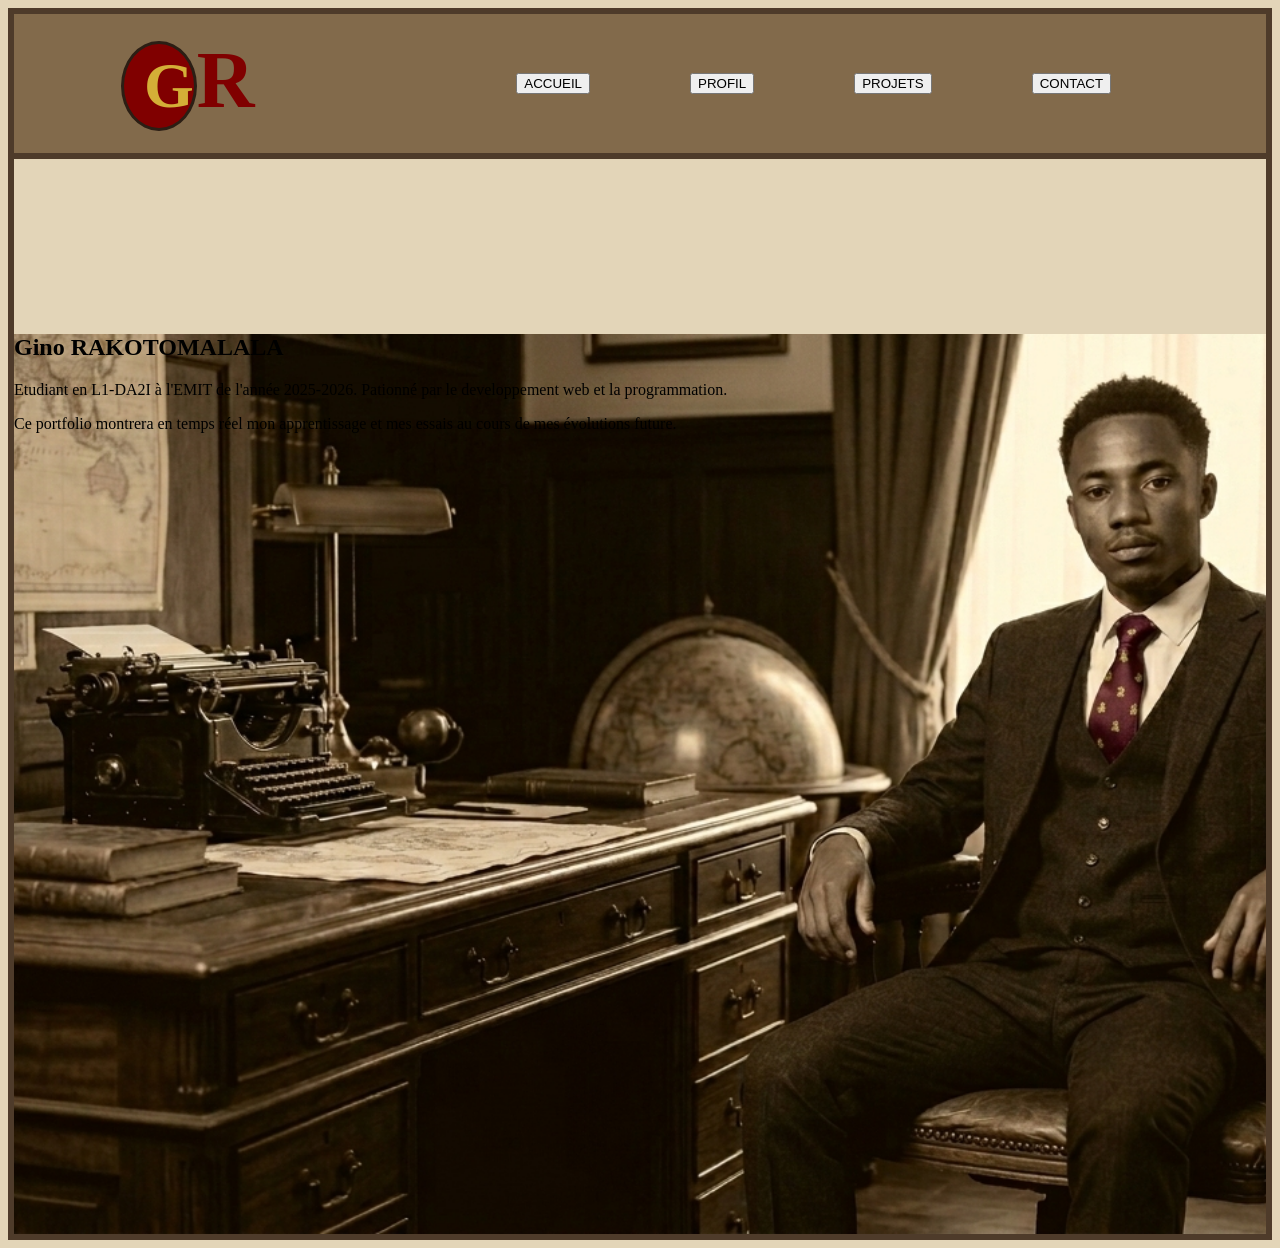
==== Portfolio.html @ 1e65fb93 "ajout img et css" ====
<!DOCTYPE html>
<html lang="fr">
<head>
    <meta charset="UTF-8">
    <meta http-equiv="X-UA-Compatible" content="IE=edge">
    <meta name="viewport" content="width=device-width, initial-scale=1.0">
    <title>Gino-portfolio</title>
    <link rel="stylesheet" href="folio.css">
</head>
<body>
    <header>
        <div class="head">
            <h1><span class="G">G</span><span class="R">R</span></h1>
        </div>
        <nav class="nav">
            <button onclick="changerPager('accueil')">ACCUEIL</button>
            <button onclick="changerPager('accueil')">PROFIL</button>
            <button onclick="changerPager('accueil')">PROJETS</button>
            <button onclick="changerPager('accueil')">CONTACT</button>
        </nav>
    </header>
    <div id="conteneur">
        <section>
            <div>
                <h2>Gino RAKOTOMALALA</h2>
                <p class="sous-t">Etudiant en L1-DA2I à l'EMIT de l'année 2025-2026. Pationné par le developpement web et la programmation.
                </p>
            </div>
            <div class="libre">
                <p class="bla">Ce portfolio montrera en temps réel mon apprentissage et mes essais au cours de mes évolutions future.
                </p>
            </div>
        </section>
    </div>
</body>
</html>
---- folio.css ----
body{
    background-color: #E3D5B8;
    border: 6px solid #4E3B2A;
    height: 100%;
    overflow: hidden;
}

header{
    background: #826A4B;
    margin: 0;
    display: flex;
    align-items: center;
    justify-content: space-around;
    padding: 0 10px;
    position: sticky;
    top: 0;
    width: 100%;
    z-index: -99;
    padding: 0;
    border-bottom: 6px solid #4E3B2A;
}

.G{
    font-size: 2em;
    color: #d4af37;
    padding: 5px 0 5px 20px;
    border-radius: 50%;
    display: inline-block;
    background: #800000;
    border: 3px solid #2B1E14;
}

.R{
    font-size: 2.5em;
     color: #800000;
    /* padding: 5px 20px 5px 0;
    border-radius: 50%; */
    display: inline-block;
    /* background: #d4af37;
    border: 3px solid #800000; */
}


button{
    margin: 0 48px;
}

#conteneur{
    background: url("img/Gemini_Generated_Image_diittxdiittxdiit.png") no-repeat center center;
    min-height: 100vh;
    background-size: cover;
    position: relative;
    z-index: -100;
    margin-top: 14%;
    width: auto;
}

/* #conteneur::after{;linear-gradient(rgba(0, 0, 0, 0.1) rgba(0, 0, 0, 0.1)),
    opacity: 0.5
} */
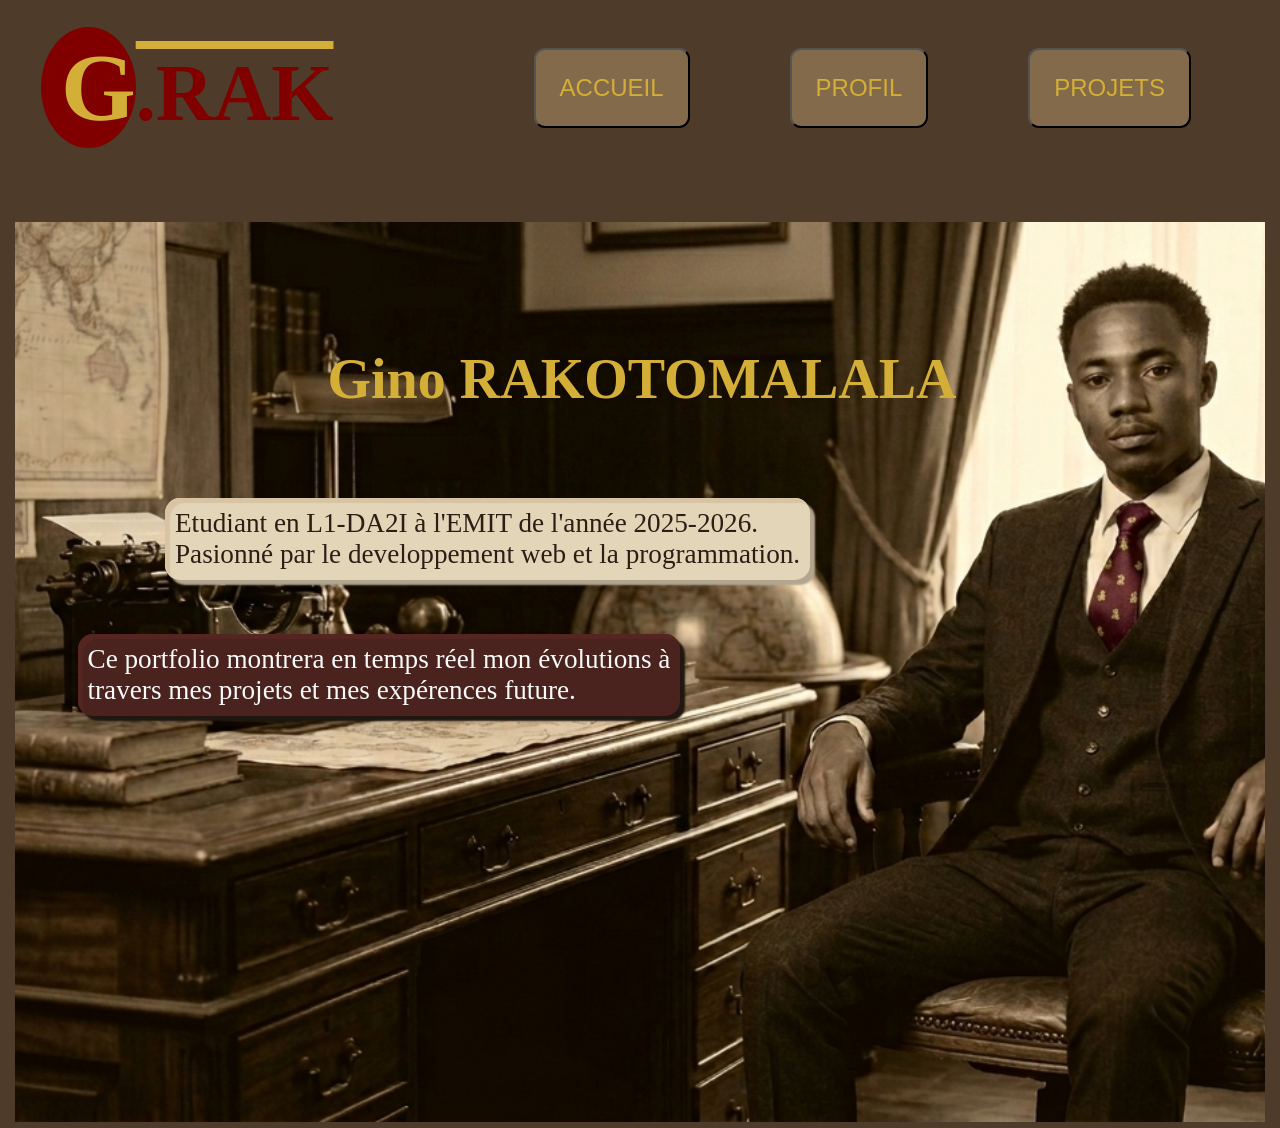
==== commit f4e9df32: "rajout d'animation" ====
--- a/Portfolio.html
+++ b/Portfolio.html
@@ -10,24 +10,25 @@
 <body>
     <header>
         <div class="head">
-            <h1><span class="G">G</span><span class="R">R</span></h1>
+            <h1><span class="G">G</span><span class="R">.RAK</span></h1>
         </div>
+        <div id="vide"></div>
         <nav class="nav">
             <button onclick="changerPager('accueil')">ACCUEIL</button>
-            <button onclick="changerPager('accueil')">PROFIL</button>
-            <button onclick="changerPager('accueil')">PROJETS</button>
-            <button onclick="changerPager('accueil')">CONTACT</button>
+            <button onclick="changerPager('ptofil')">PROFIL</button>
+            <button onclick="changerPager('projets')">PROJETS</button>
+            <!-- <button onclick="changerPager('accueil')">CONTACT</button> -->
         </nav>
     </header>
     <div id="conteneur">
         <section>
             <div>
                 <h2>Gino RAKOTOMALALA</h2>
-                <p class="sous-t">Etudiant en L1-DA2I à l'EMIT de l'année 2025-2026. Pationné par le developpement web et la programmation.
+                <p class="sous-t">Etudiant en L1-DA2I à l'EMIT de l'année 2025-2026.<br>Pasionné par le developpement web et la programmation.
                 </p>
             </div>
             <div class="libre">
-                <p class="bla">Ce portfolio montrera en temps réel mon apprentissage et mes essais au cours de mes évolutions future.
+                <p class="bla">Ce portfolio montrera en temps réel mon évolutions à <br> travers mes projets et mes expérences future.
                 </p>
             </div>
         </section>
--- a/folio.css
+++ b/folio.css
@@ -1,17 +1,21 @@
 
 body{
-    background-color: #E3D5B8;
+    background-color: #4E3B2A;
     border: 6px solid #4E3B2A;
+    border-left: 15px solid #4E3B2A;
+    border-right: 15px solid #4E3B2A;
     height: 100%;
-    overflow: hidden;
+    margin: 0;
+    padding: 0;
+    /* overflow: hidden; */
 }
 
 header{
-    background: #826A4B;
+    background: #4E3B2A;
     margin: 0;
     display: flex;
     align-items: center;
-    justify-content: space-around;
+    justify-content: space-evenly;
     padding: 0 10px;
     position: sticky;
     top: 0;
@@ -19,32 +23,70 @@
     z-index: -99;
     padding: 0;
     border-bottom: 6px solid #4E3B2A;
+    perspective: 700;
+}
+
+.head{
+    animation: logo 1s ease-in-out;
+}
+
+@keyframes logo{
+    0%{
+        transform: rotate3d(1, 1, 0, 90deg) scale(0.1);
+        /* filter: blur(10px); */
+    }
+    80%{
+        transform: rotate3d(1, 1, 0, 45deg) scale(2);
+    }
+    100%{
+        transform: rotate3d(0, 0, 0, ) scale(1);
+        filter: blur(0);
+    }
 }
 
 .G{
-    font-size: 2em;
+    font-size: 3em;
     color: #d4af37;
     padding: 5px 0 5px 20px;
     border-radius: 50%;
     display: inline-block;
     background: #800000;
-    border: 3px solid #2B1E14;
+    /* border: 3px solid #2B1E14; */
 }
 
 .R{
     font-size: 2.5em;
      color: #800000;
-    /* padding: 5px 20px 5px 0;
-    border-radius: 50%; */
     display: inline-block;
-    /* background: #d4af37;
-    border: 3px solid #800000; */
+    text-decoration: overline #d4af37;
+}
+
+#vide{
+    width: 100px;
+    height: 50px;
+    color: #800000;
+    /* z-index: 1000;
+    position: relative; */
 }
 
 
 button{
     margin: 0 48px;
+    padding: 1em;
+    font-size: 1.5em;
+    font-family: sans-serif;
+    color: #d4af37;
+    border-radius: 11px;
+    background: #826A4B;
 }
+
+button:hover{
+    background: red !important;
+    opacity: 0.6 !important;
+    cursor: pointer !important;
+    ;
+}
+
 
 #conteneur{
     background: url("img/Gemini_Generated_Image_diittxdiittxdiit.png") no-repeat center center;
@@ -52,10 +94,55 @@
     background-size: cover;
     position: relative;
     z-index: -100;
-    margin-top: 14%;
+    /* margin-top: 14%; */
     width: auto;
+    height: auto;
+    margin: 0;
 }
 
-/* #conteneur::after{;linear-gradient(rgba(0, 0, 0, 0.1) rgba(0, 0, 0, 0.1)),
-    opacity: 0.5
-} */+h2{
+    font-size: 3.5em;
+    color: #d4af37;
+    /* margin: 70px 5px 4px 50px; */
+    padding: 10% 0 1% 25%;
+    animation: trans 1s ease-out;
+}
+
+p{
+    color: #FAFAFA;
+    font-size: 1.7em;
+    display: inline-block;
+}
+
+.sous-t{
+    margin-left: 12%;
+    background: #E3D5B8;
+    padding: 10px;
+    color: #2B1E14;
+    border-radius: 15px;
+    animation: trans 1s ease;
+    box-shadow: 5px 5px 2px #b3a690, inset 5px 5px 1px #d8c4a3;
+}
+
+.bla{
+    margin-left: 5%;
+    background: #4A231F;
+    padding: 10px;
+    color: #FAFAFA;
+    border-radius: 15px;
+    animation: trans 1s ease;
+    box-shadow: 5px 5px 2px #201710, inset 5px 5px 1px #552621;
+}
+
+@keyframes trans{
+    0%{
+        opacity: 0;
+        transform: translatex(-300px) scale(0.4);
+        filter: blur(5px);
+    }
+    100%{
+        opacity: 1;
+        transform: translatex(0) scale(1);
+        filter: blur(0);
+    }
+}
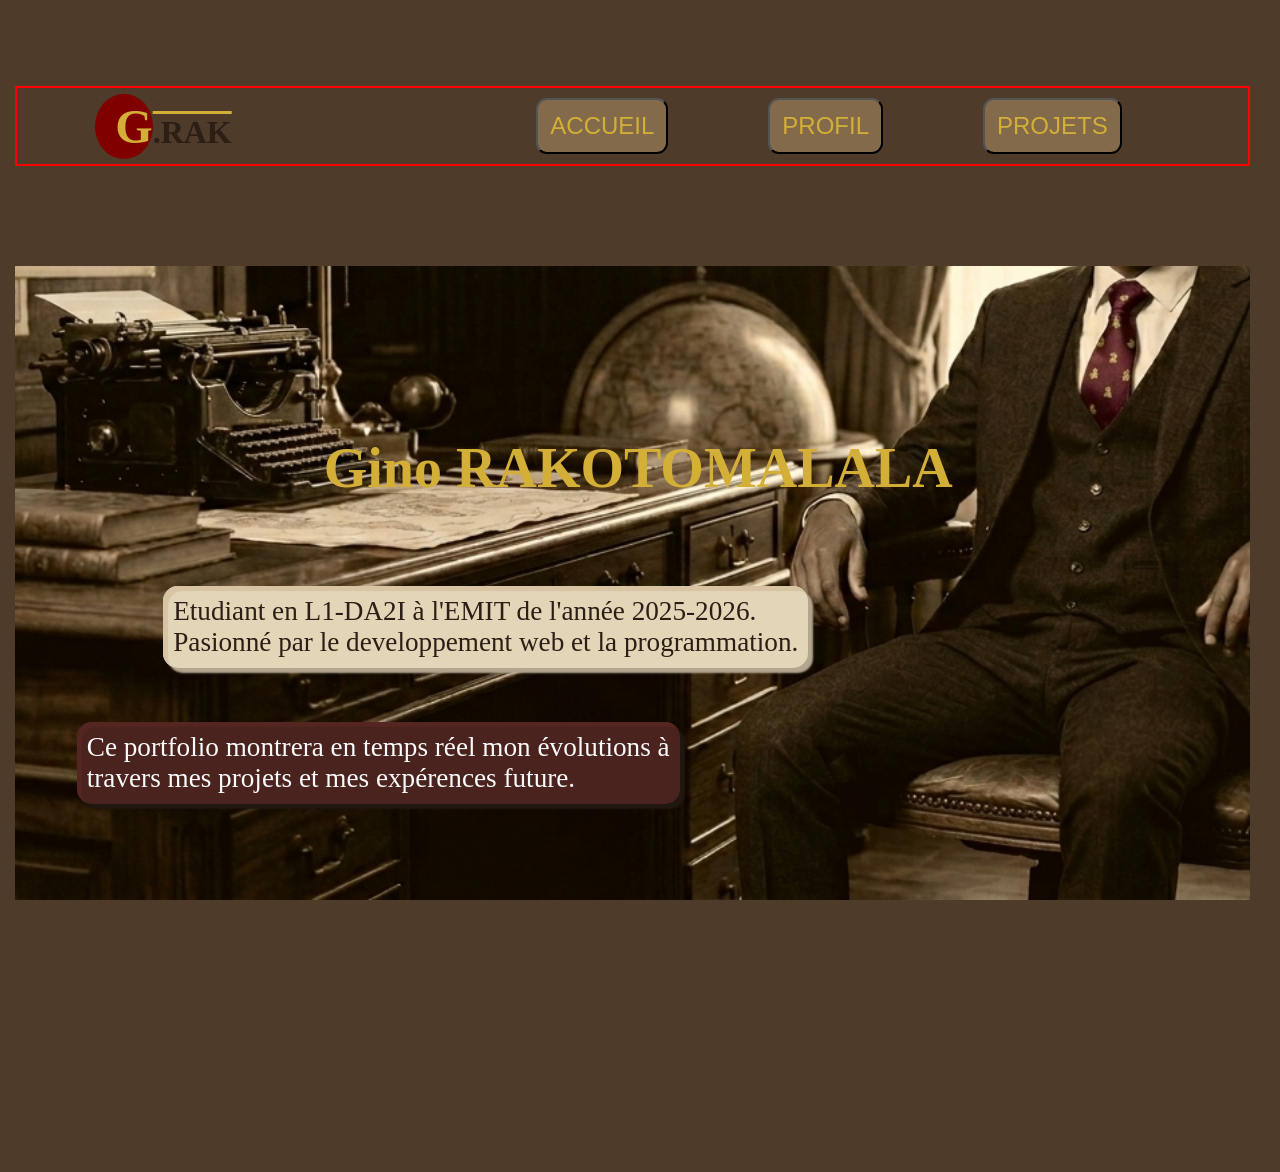
==== commit 6e33811a: "ajout de javaScript" ====
--- a/Portfolio.html
+++ b/Portfolio.html
@@ -14,14 +14,14 @@
         </div>
         <div id="vide"></div>
         <nav class="nav">
-            <button onclick="changerPager('accueil')">ACCUEIL</button>
-            <button onclick="changerPager('ptofil')">PROFIL</button>
-            <button onclick="changerPager('projets')">PROJETS</button>
+            <button type="button" onclick="changerPage('accueil')">ACCUEIL</button>
+            <button onclick="changerPage('profil')">PROFIL</button>
+            <button onclick="changerPage('projets')">PROJETS</button>
             <!-- <button onclick="changerPager('accueil')">CONTACT</button> -->
         </nav>
     </header>
     <div id="conteneur">
-        <section>
+        <section id="accueil" class="boite">
             <div>
                 <h2>Gino RAKOTOMALALA</h2>
                 <p class="sous-t">Etudiant en L1-DA2I à l'EMIT de l'année 2025-2026.<br>Pasionné par le developpement web et la programmation.
@@ -32,6 +32,35 @@
                 </p>
             </div>
         </section>
+        <section id="profil" class="boite blur">
+           <div>
+               <h2>RAKOTOMALALA Gino Paulo</h2>
+               <p class="para">Je m'appelle Gino, actuellement étudiant en première année de licence en informatique, plus précisément en Développement d'applications Internet/Intranet(DA2I) à l'EMIT. 
+                   Je m'intéresse particulièrement au Développement web et aux scripts Python en ce moment.
+                   Je cherche à améliorer mes compétences et à créer de petits projets personnels pour pratiquer.
+               </p>
+               <h3 class="je">compétences actuelles</h3>
+                   <ul>
+                       <li><span class="pre">Langages:</span> HTML, CSS, JavaScript, C++(arduino) et Python.(Les bases)</li>
+                       <li><span class="pre">OUtils:</span> VS Code, Git, Github, IDE Arduino, SimulIDE, navigateur et console développeur.</li>
+                       <li><span class="pre">Conceptes:</span> Variables, Fonctions, Structure HTML/CSS, circuit logique, logique de programmation;</li>
+                   </ul>
+                   <h3 class="je">Ce que je souhaite apprendre et approfondir.</h3>
+                   <ul>
+                       <li><span>JavaScript+React</span></li>
+                       <li><span>Java</span></li>
+                       <li><span>Développement back-end</span></li>
+                       <li><span>Projets web complets</span></li>
+                       <li><span>Robotique</span></li>
+                       <li><span>Intelligence Artificiel</span></li>
+                   </ul>
+            </div>
+            <a href="" download="CV-de-Gino" id="CV">Télécharger mon CV</a>
+        </section>
+        <section id="projets" class="boite blur">
+            d
+        </section>
     </div>
+    <script src="animation.js"></script>
 </body>
 </html>
--- a/folio.css
+++ b/folio.css
@@ -1,3 +1,11 @@
+
+html{
+    scrollbar-gutter: stable;
+}
+
+*{
+    box-sizing: border-box;
+}
 
 body{
     background-color: #4E3B2A;
@@ -7,6 +15,7 @@
     height: 100%;
     margin: 0;
     padding: 0;
+    padding-top: 80px;
     /* overflow: hidden; */
 }
 
@@ -19,12 +28,17 @@
     padding: 0 10px;
     position: sticky;
     top: 0;
-    width: 100%;
-    z-index: -99;
+    left: 0;
+    right: 0;
+    height: 80px;
+    /* z-index: -99; */
     padding: 0;
     border-bottom: 6px solid #4E3B2A;
     perspective: 700;
-}
+    border: 2px solid red;
+}
+
+/* Les éléments dans le header. */
 
 .head{
     animation: logo 1s ease-in-out;
@@ -45,7 +59,7 @@
 }
 
 .G{
-    font-size: 3em;
+    font-size: 1.5em;
     color: #d4af37;
     padding: 5px 0 5px 20px;
     border-radius: 50%;
@@ -55,8 +69,8 @@
 }
 
 .R{
-    font-size: 2.5em;
-     color: #800000;
+    font-size: 1em;
+     color: #2B1E14;
     display: inline-block;
     text-decoration: overline #d4af37;
 }
@@ -72,32 +86,45 @@
 
 button{
     margin: 0 48px;
-    padding: 1em;
+    padding: 0.5em;
     font-size: 1.5em;
     font-family: sans-serif;
     color: #d4af37;
     border-radius: 11px;
     background: #826A4B;
-}
+    border-collapse: none;
+}
+
 
 button:hover{
-    background: red !important;
-    opacity: 0.6 !important;
-    cursor: pointer !important;
+    background: red;
+    opacity: 0.6;
+    cursor: pointer;
     ;
 }
-
+/* La séction de l'acceuil */
 
 #conteneur{
-    background: url("img/Gemini_Generated_Image_diittxdiittxdiit.png") no-repeat center center;
+    background: url("img/Gemini_Generated_Image_diittxdiittxdiit.png") center/cover no-repeat;
+    background-attachment: fixed;
     min-height: 100vh;
-    background-size: cover;
     position: relative;
-    z-index: -100;
+    z-index: -1;
     /* margin-top: 14%; */
     width: auto;
-    height: auto;
+    height: 100%;
     margin: 0;
+    margin-top: 100px;
+}
+
+.boite{
+    display: none;
+    overflow: hidden;
+    /* margin-top: 100px; */
+}
+
+#accueil{
+    display: block;
 }
 
 h2{
@@ -145,4 +172,31 @@
         transform: translatex(0) scale(1);
         filter: blur(0);
     }
+}
+
+/* Mon CV toujours dans la page d'acceuil*/
+
+#CV{
+    text-align: center;
+    background: chartreuse;
+    color: crimson;
+    font-size: 2em;
+    border: 2px solid #fff;
+    border-radius: 25px;
+    display: block;
+    text-decoration: none;
+    padding: 8px;
+    width: fit-content;
+    margin: auto;
+    margin-top: 50px;
+}
+
+/* section du profil */
+.para{
+    text-align: justify;
+    padding: 3%;
+}
+
+#conteneur.blur{
+    filter: blur(9px);
 }
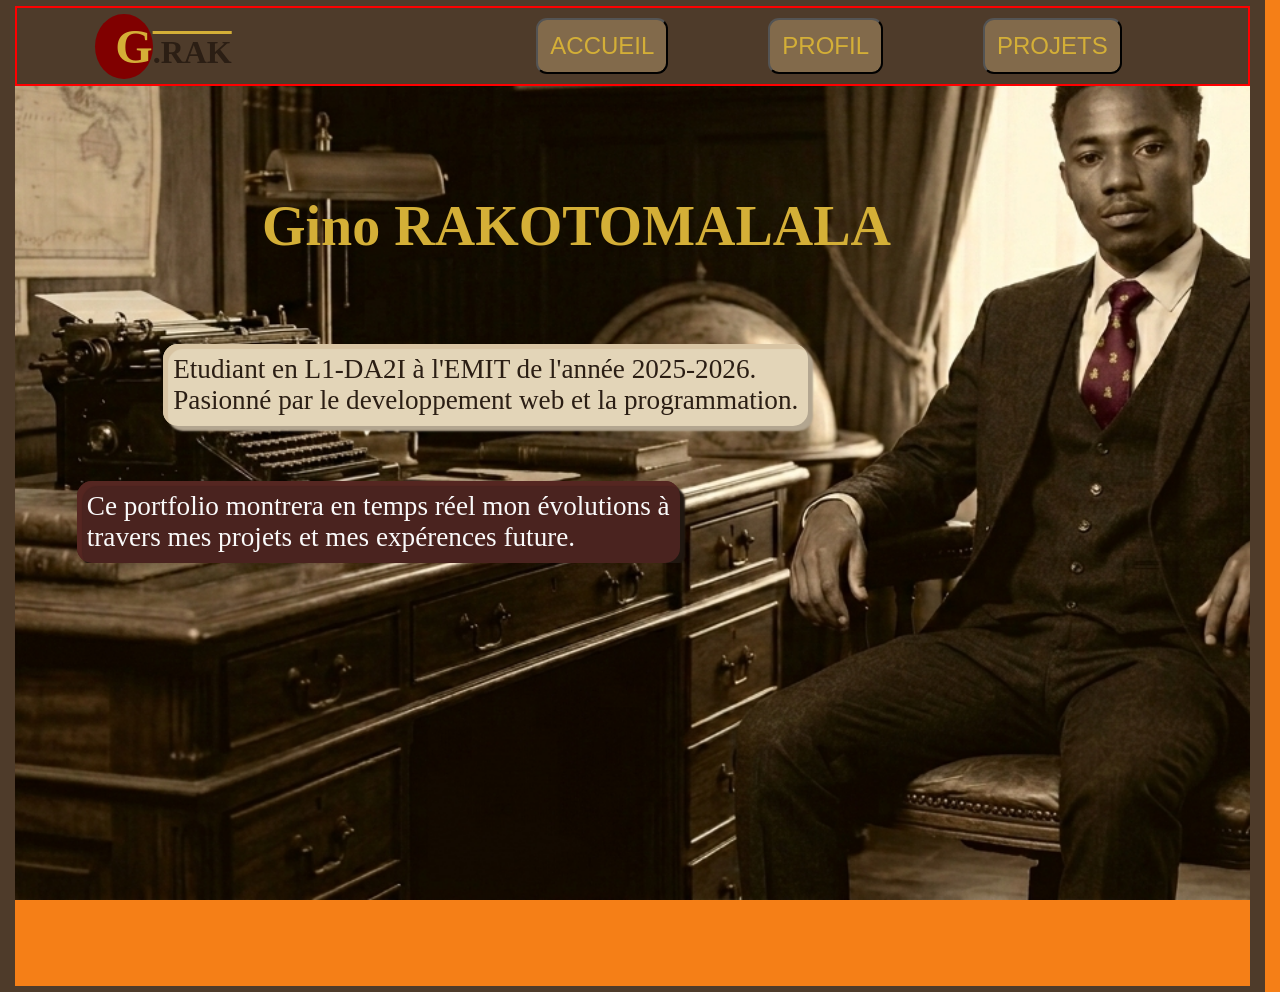
==== commit aef68a34: "réparation du bug CSS" ====
--- a/Portfolio.html
+++ b/Portfolio.html
@@ -14,7 +14,7 @@
         </div>
         <div id="vide"></div>
         <nav class="nav">
-            <button type="button" onclick="changerPage('accueil')">ACCUEIL</button>
+            <button onclick="changerPage('accueil')">ACCUEIL</button>
             <button onclick="changerPage('profil')">PROFIL</button>
             <button onclick="changerPage('projets')">PROJETS</button>
             <!-- <button onclick="changerPager('accueil')">CONTACT</button> -->
@@ -23,7 +23,7 @@
     <div id="conteneur">
         <section id="accueil" class="boite">
             <div>
-                <h2>Gino RAKOTOMALALA</h2>
+                <h2 id="Gi">Gino RAKOTOMALALA</h2>
                 <p class="sous-t">Etudiant en L1-DA2I à l'EMIT de l'année 2025-2026.<br>Pasionné par le developpement web et la programmation.
                 </p>
             </div>
@@ -34,8 +34,8 @@
         </section>
         <section id="profil" class="boite blur">
            <div>
-               <h2>RAKOTOMALALA Gino Paulo</h2>
-               <p class="para">Je m'appelle Gino, actuellement étudiant en première année de licence en informatique, plus précisément en Développement d'applications Internet/Intranet(DA2I) à l'EMIT. 
+               <h2  id="Rad">RAKOTOMALALA Gino Paulo</h2>
+               <p class="para">Je m'appelle RAKOTOMALALA Gino Paulo, actuellement étudiant en première année de licence en informatique, plus précisément en Développement d'applications Internet/Intranet(DA2I) à l'EMIT. 
                    Je m'intéresse particulièrement au Développement web et aux scripts Python en ce moment.
                    Je cherche à améliorer mes compétences et à créer de petits projets personnels pour pratiquer.
                </p>
--- a/folio.css
+++ b/folio.css
@@ -8,15 +8,13 @@
 }
 
 body{
-    background-color: #4E3B2A;
+    background-color: #f57f17;
     border: 6px solid #4E3B2A;
     border-left: 15px solid #4E3B2A;
     border-right: 15px solid #4E3B2A;
     height: 100%;
     margin: 0;
     padding: 0;
-    padding-top: 80px;
-    /* overflow: hidden; */
 }
 
 header{
@@ -31,7 +29,6 @@
     left: 0;
     right: 0;
     height: 80px;
-    /* z-index: -99; */
     padding: 0;
     border-bottom: 6px solid #4E3B2A;
     perspective: 700;
@@ -95,9 +92,8 @@
     border-collapse: none;
 }
 
-
 button:hover{
-    background: red;
+    background: #800000;
     opacity: 0.6;
     cursor: pointer;
     ;
@@ -110,28 +106,27 @@
     min-height: 100vh;
     position: relative;
     z-index: -1;
-    /* margin-top: 14%; */
     width: auto;
     height: 100%;
     margin: 0;
-    margin-top: 100px;
+    padding: 0;
 }
 
 .boite{
     display: none;
     overflow: hidden;
-    /* margin-top: 100px; */
+    margin: 0;
+    padding: 0;
 }
 
 #accueil{
     display: block;
 }
 
-h2{
+#Gi{
     font-size: 3.5em;
     color: #d4af37;
-    /* margin: 70px 5px 4px 50px; */
-    padding: 10% 0 1% 25%;
+    padding: 5% 0 1% 20%;
     animation: trans 1s ease-out;
 }
 
@@ -153,6 +148,7 @@
 
 .bla{
     margin-left: 5%;
+    margin-bottom: 0;
     background: #4A231F;
     padding: 10px;
     color: #FAFAFA;
@@ -192,11 +188,20 @@
 }
 
 /* section du profil */
+#Rad{
+    text-align: center;
+    color: #800000;
+    background-color: #d4Af37;
+    font-size: 3.5em;
+}
+
 .para{
     text-align: justify;
     padding: 3%;
+    background: #4E3B2A;
 }
 
 #conteneur.blur{
     filter: blur(9px);
-}+}
+
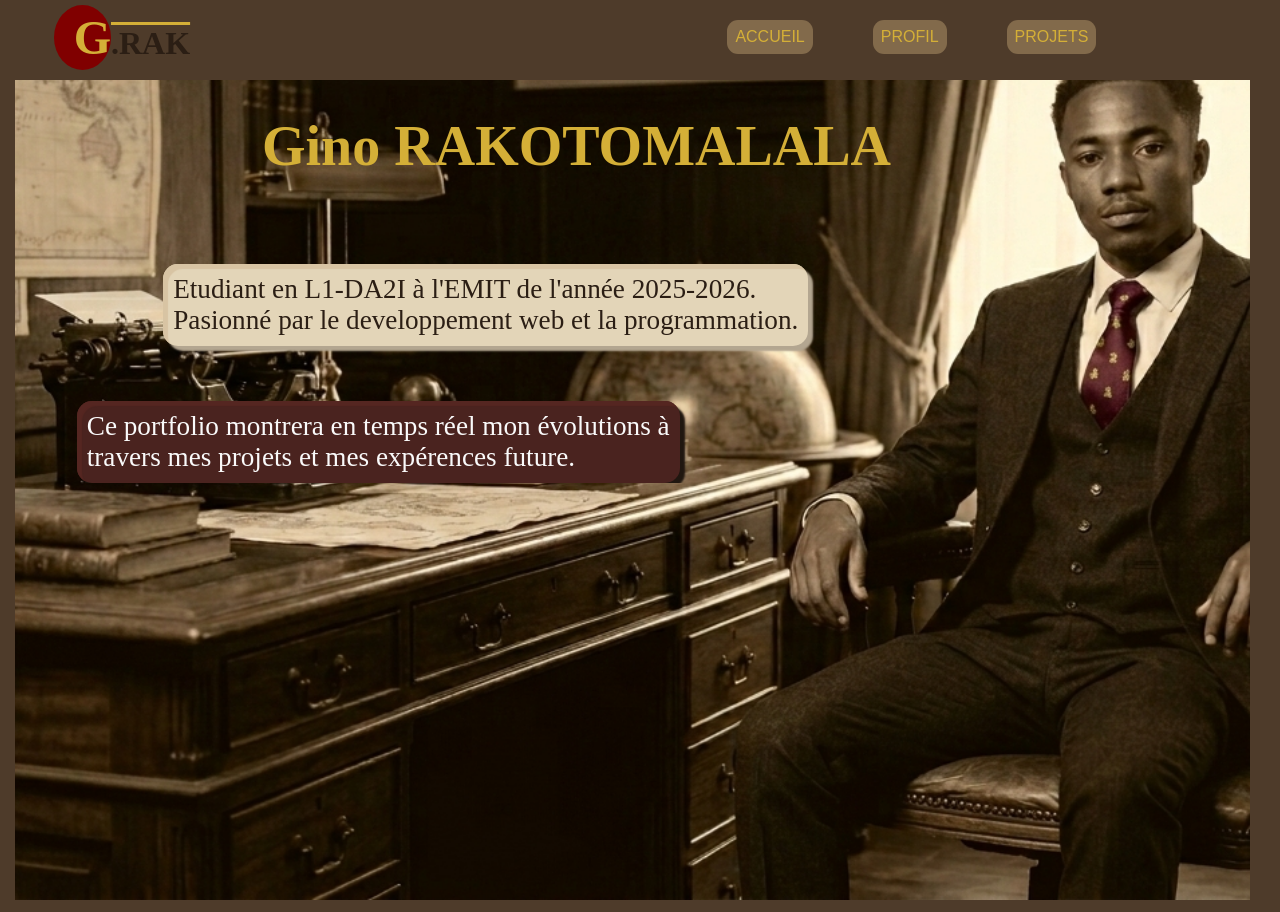
==== commit 7fa71b4b: "rajout de contenu profil" ====
--- a/Portfolio.html
+++ b/Portfolio.html
@@ -14,12 +14,13 @@
         </div>
         <div id="vide"></div>
         <nav class="nav">
-            <button onclick="changerPage('accueil')">ACCUEIL</button>
-            <button onclick="changerPage('profil')">PROFIL</button>
-            <button onclick="changerPage('projets')">PROJETS</button>
+            <button onclick="changerPage('accueil')" id="button">ACCUEIL</button>
+            <button onclick="changerPage('profil')" id="button">PROFIL</button>
+            <button onclick="changerPage('projets')" id="button">PROJETS</button>
             <!-- <button onclick="changerPager('accueil')">CONTACT</button> -->
         </nav>
     </header>
+    <div id="rest"></div>
     <div id="conteneur">
         <section id="accueil" class="boite">
             <div>
@@ -39,13 +40,13 @@
                    Je m'intéresse particulièrement au Développement web et aux scripts Python en ce moment.
                    Je cherche à améliorer mes compétences et à créer de petits projets personnels pour pratiquer.
                </p>
-               <h3 class="je">compétences actuelles</h3>
+               <h3 class="je">compétences actuelles:</h3>
                    <ul>
                        <li><span class="pre">Langages:</span> HTML, CSS, JavaScript, C++(arduino) et Python.(Les bases)</li>
                        <li><span class="pre">OUtils:</span> VS Code, Git, Github, IDE Arduino, SimulIDE, navigateur et console développeur.</li>
                        <li><span class="pre">Conceptes:</span> Variables, Fonctions, Structure HTML/CSS, circuit logique, logique de programmation;</li>
                    </ul>
-                   <h3 class="je">Ce que je souhaite apprendre et approfondir.</h3>
+                   <h3 class="je">Ce que je souhaite apprendre et approfondir:</h3>
                    <ul>
                        <li><span>JavaScript+React</span></li>
                        <li><span>Java</span></li>
--- a/folio.css
+++ b/folio.css
@@ -8,7 +8,7 @@
 }
 
 body{
-    background-color: #f57f17;
+    background-color: #4E3B2A;
     border: 6px solid #4E3B2A;
     border-left: 15px solid #4E3B2A;
     border-right: 15px solid #4E3B2A;
@@ -24,7 +24,7 @@
     align-items: center;
     justify-content: space-evenly;
     padding: 0 10px;
-    position: sticky;
+    position: fixed;
     top: 0;
     left: 0;
     right: 0;
@@ -32,26 +32,32 @@
     padding: 0;
     border-bottom: 6px solid #4E3B2A;
     perspective: 700;
-    border: 2px solid red;
-}
+}
+
+/* #rest{
+    height: 400Px;
+    width: auto;
+    color: red;
+} */
 
 /* Les éléments dans le header. */
 
 .head{
-    animation: logo 1s ease-in-out;
+    animation: logo 1s ease-out forwards;
 }
 
 @keyframes logo{
     0%{
         transform: rotate3d(1, 1, 0, 90deg) scale(0.1);
-        /* filter: blur(10px); */
+        filter: blur(8px);
     }
     80%{
-        transform: rotate3d(1, 1, 0, 45deg) scale(2);
+        transform: rotate3d(1, 1, 0, 45deg) scale(3);
     }
     100%{
         transform: rotate3d(0, 0, 0, ) scale(1);
         filter: blur(0);
+        transform: translateX(-100px);
     }
 }
 
@@ -80,17 +86,27 @@
     position: relative; */
 }
 
+.nav{
+    display: flex;
+    justify-content: space-around;
+}
+
 
 button{
-    margin: 0 48px;
+    margin: 0 30px;
     padding: 0.5em;
-    font-size: 1.5em;
+    font-size: 1em;
     font-family: sans-serif;
     color: #d4af37;
     border-radius: 11px;
     background: #826A4B;
-    border-collapse: none;
-}
+    border: none;
+}
+
+button.active{
+    background: #800000;
+}
+
 
 button:hover{
     background: #800000;
@@ -170,12 +186,31 @@
     }
 }
 
+/* section du profil */
+#Rad{
+    text-align: center;
+    color: #800000;
+    background-color: #d4Af37;
+    font-size: 3.5em;
+    margin-top:10%;
+}
+
+.para{
+    text-align: justify;
+    padding: 3%;
+    background: #4E3B2A;
+}
+
+#conteneur.blur{
+    filter: blur(9px);
+}
+
 /* Mon CV toujours dans la page d'acceuil*/
 
 #CV{
     text-align: center;
-    background: chartreuse;
-    color: crimson;
+    background: #800000;
+    color: #d4af37;
     font-size: 2em;
     border: 2px solid #fff;
     border-radius: 25px;
@@ -183,25 +218,25 @@
     text-decoration: none;
     padding: 8px;
     width: fit-content;
-    margin: auto;
-    margin-top: 50px;
-}
-
-/* section du profil */
-#Rad{
-    text-align: center;
-    color: #800000;
-    background-color: #d4Af37;
-    font-size: 3.5em;
-}
-
-.para{
-    text-align: justify;
-    padding: 3%;
-    background: #4E3B2A;
-}
-
-#conteneur.blur{
-    filter: blur(9px);
-}
-
+    margin: 50px auto;
+    z-index: 20;
+}
+
+#CV:hover{
+    background: #d4af37;
+    color: #800000;
+}
+
+.je{
+    font-size: 2em;
+    color: #d4af37;
+    padding-left: 5%;
+}
+
+.pre{
+    color: #800000;
+}
+
+li{
+    color: #FAFAFA;
+}
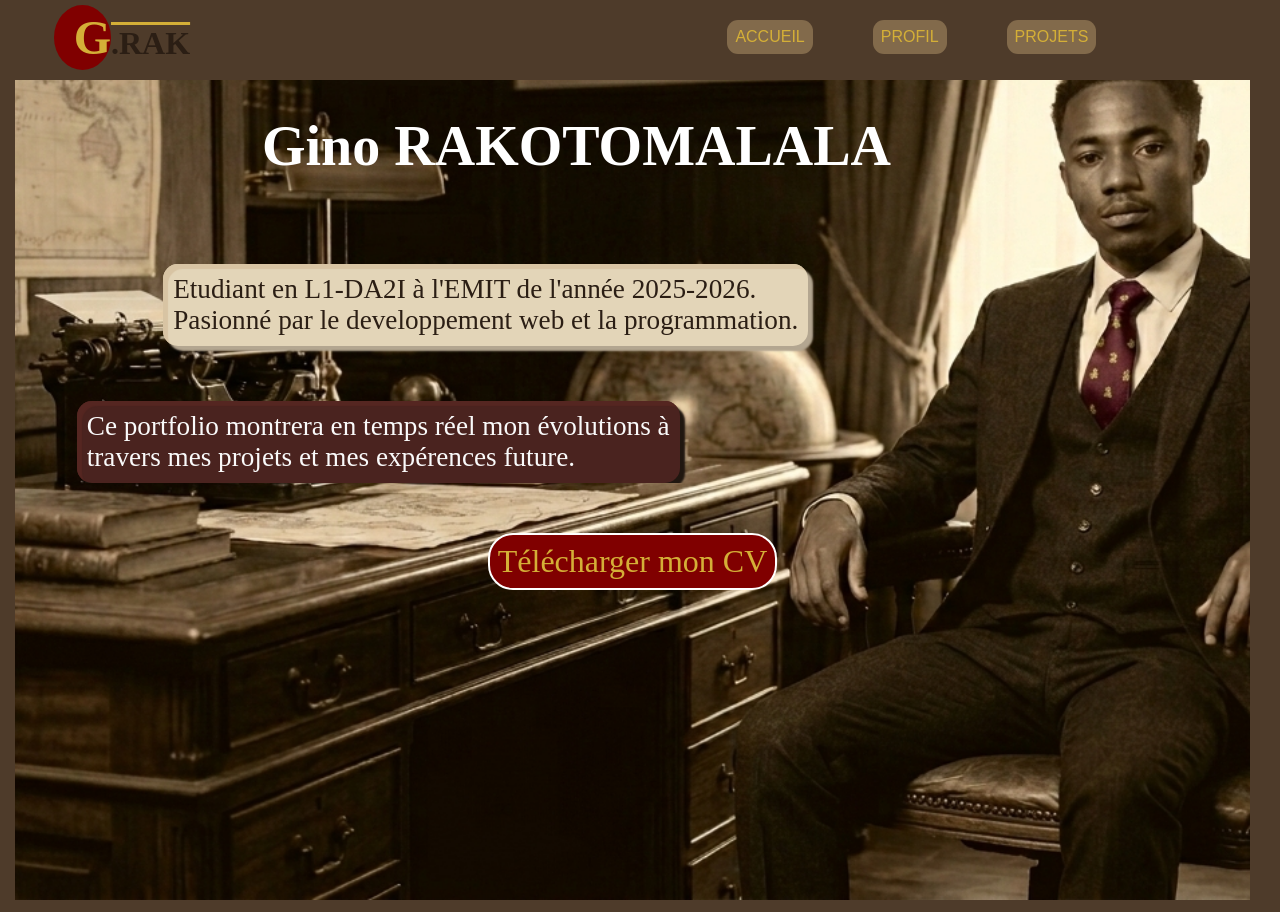
==== commit 07459bd1: "réglage du bug du bouton cv" ====
--- a/Portfolio.html
+++ b/Portfolio.html
@@ -56,8 +56,9 @@
                        <li><span>Intelligence Artificiel</span></li>
                    </ul>
             </div>
-            <a href="" download="CV-de-Gino" id="CV">Télécharger mon CV</a>
+           
         </section>
+        <a href="" download="CV-de-Gino" id="CV">Télécharger mon CV</a>
         <section id="projets" class="boite blur">
             d
         </section>
--- a/folio.css
+++ b/folio.css
@@ -32,6 +32,7 @@
     padding: 0;
     border-bottom: 6px solid #4E3B2A;
     perspective: 700;
+    z-index: 1;
 }
 
 /* #rest{
@@ -73,7 +74,7 @@
 
 .R{
     font-size: 1em;
-     color: #2B1E14;
+    color: #2B1E14;
     display: inline-block;
     text-decoration: overline #d4af37;
 }
@@ -104,7 +105,7 @@
 }
 
 button.active{
-    background: #800000;
+    /* background: #800000; */
 }
 
 
@@ -121,7 +122,7 @@
     background-attachment: fixed;
     min-height: 100vh;
     position: relative;
-    z-index: -1;
+    /* z-index: -1; */
     width: auto;
     height: 100%;
     margin: 0;
@@ -141,7 +142,7 @@
 
 #Gi{
     font-size: 3.5em;
-    color: #d4af37;
+    color: #ffffff;
     padding: 5% 0 1% 20%;
     animation: trans 1s ease-out;
 }
@@ -207,6 +208,10 @@
 
 /* Mon CV toujours dans la page d'acceuil*/
 
+a{
+    /* z-index: 100; */
+}
+
 #CV{
     text-align: center;
     background: #800000;
@@ -219,7 +224,7 @@
     padding: 8px;
     width: fit-content;
     margin: 50px auto;
-    z-index: 20;
+    z-index: 100 !important;
 }
 
 #CV:hover{
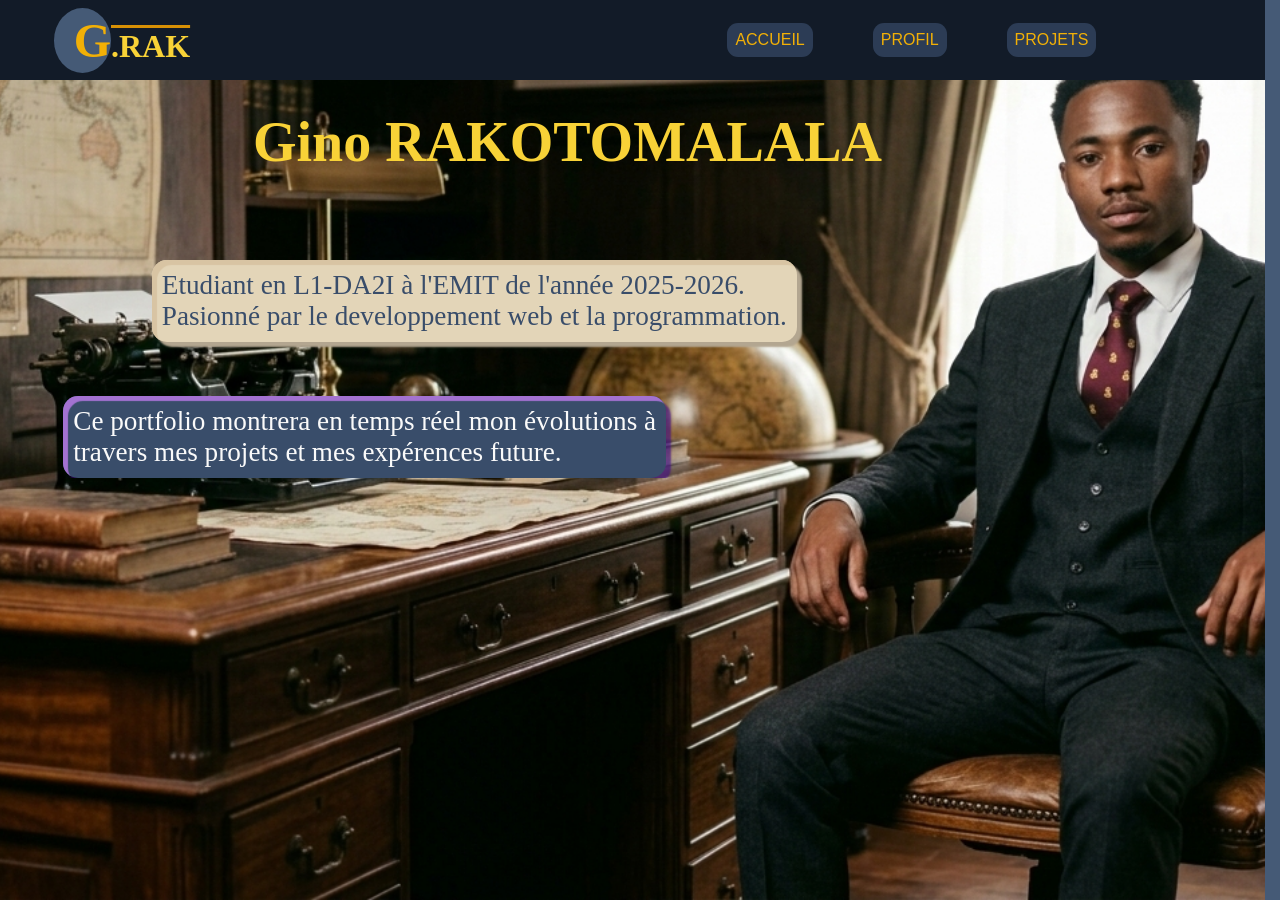
==== commit ac38a9ec: "grand modif dans CSS" ====
--- a/Portfolio.html
+++ b/Portfolio.html
@@ -56,11 +56,41 @@
                        <li><span>Intelligence Artificiel</span></li>
                    </ul>
             </div>
-           
+            <!-- mbola tokony hanisy chagement de page -->
+            <a href="cv/CV_Gino_Rakotomalala.pdf" download="CV-de-Gino" id="CV">Télécharger mon CV</a>
         </section>
-        <a href="" download="CV-de-Gino" id="CV">Télécharger mon CV</a>
         <section id="projets" class="boite blur">
-            d
+            <h2 id="réaliser">Projets déjà réaliser:</h2>
+            <div id="pro">
+                <div class="list">
+                    <div class="img">
+                         <img src="img/Gemini_Generated_Image_6zqqkg6zqqkg6zqq.png" alt="Projets de groupe NO-LIMIT">
+                    </div>
+                    <a href="" class="ancre">Visiter le site</a>
+                    <p class="notif">Ce site web a été fait en groupe dont je fesais partie.
+                        Mon rôle principale dans l'équipe été le disgne du site.
+                    </p>
+                </div>
+                <div class="list">
+                    <div class="img">
+                      <img src="img/file_00000000836c71fda4f4e51335bb3ff2.png" alt="site de recette de cuisine">
+                    </div>
+
+                    <a href="" class="ancre">Visiter le site</a>
+                    <P class="notif">C'est juste un projet pérsonnele que j'ai
+                         fais pour m'exércé. C'ést tiré d'un livre de recette.
+                    </P>
+                </div>
+                <div class="list">
+                    <div class="img">
+                        <img src="" alt="">
+                    </div>
+                    <a href="" class="ancre">Visiter le site</a>
+                    <p class="notif">Encore un projet que j'ais fais par hasard pour m'exércé
+                        a faire un login.
+                    </p>
+                </div>
+            </div>
         </section>
     </div>
     <script src="animation.js"></script>
--- a/folio.css
+++ b/folio.css
@@ -8,17 +8,15 @@
 }
 
 body{
-    background-color: #4E3B2A;
-    border: 6px solid #4E3B2A;
-    border-left: 15px solid #4E3B2A;
-    border-right: 15px solid #4E3B2A;
+    background-color: #455a76;
     height: 100%;
     margin: 0;
     padding: 0;
 }
 
 header{
-    background: #4E3B2A;
+    width: 100%;
+    background: #121b28;
     margin: 0;
     display: flex;
     align-items: center;
@@ -30,7 +28,6 @@
     right: 0;
     height: 80px;
     padding: 0;
-    border-bottom: 6px solid #4E3B2A;
     perspective: 700;
     z-index: 1;
 }
@@ -64,19 +61,19 @@
 
 .G{
     font-size: 1.5em;
-    color: #d4af37;
+    color: #f2b006;
     padding: 5px 0 5px 20px;
     border-radius: 50%;
     display: inline-block;
-    background: #800000;
+    background: #455a76;
     /* border: 3px solid #2B1E14; */
 }
 
 .R{
     font-size: 1em;
-    color: #2B1E14;
+    color: #f8d237;
     display: inline-block;
-    text-decoration: overline #d4af37;
+    text-decoration: overline #d79005;
 }
 
 #vide{
@@ -98,9 +95,9 @@
     padding: 0.5em;
     font-size: 1em;
     font-family: sans-serif;
-    color: #d4af37;
+    color: #f2b006;
     border-radius: 11px;
-    background: #826A4B;
+    background: #2c3c55;
     border: none;
 }
 
@@ -110,7 +107,6 @@
 
 
 button:hover{
-    background: #800000;
     opacity: 0.6;
     cursor: pointer;
     ;
@@ -118,11 +114,10 @@
 /* La séction de l'acceuil */
 
 #conteneur{
-    background: url("img/Gemini_Generated_Image_diittxdiittxdiit.png") center/cover no-repeat;
+    background: url("img/Gemini_Generated_Image_dcb605dcb605dcb6.png") center/cover no-repeat;
     background-attachment: fixed;
     min-height: 100vh;
     position: relative;
-    /* z-index: -1; */
     width: auto;
     height: 100%;
     margin: 0;
@@ -142,7 +137,7 @@
 
 #Gi{
     font-size: 3.5em;
-    color: #ffffff;
+    color: #f8d237;
     padding: 5% 0 1% 20%;
     animation: trans 1s ease-out;
 }
@@ -157,7 +152,7 @@
     margin-left: 12%;
     background: #E3D5B8;
     padding: 10px;
-    color: #2B1E14;
+    color: #394d6a;
     border-radius: 15px;
     animation: trans 1s ease;
     box-shadow: 5px 5px 2px #b3a690, inset 5px 5px 1px #d8c4a3;
@@ -166,12 +161,12 @@
 .bla{
     margin-left: 5%;
     margin-bottom: 0;
-    background: #4A231F;
+    background: #394d6a;
     padding: 10px;
     color: #FAFAFA;
     border-radius: 15px;
     animation: trans 1s ease;
-    box-shadow: 5px 5px 2px #201710, inset 5px 5px 1px #552621;
+    box-shadow: 5px 5px 2px #3e0a839f, inset 5px 5px 1px #a372d1;
 }
 
 @keyframes trans{
@@ -190,8 +185,8 @@
 /* section du profil */
 #Rad{
     text-align: center;
-    color: #800000;
-    background-color: #d4Af37;
+    color: #121b28;
+    background-color: #f2b006;
     font-size: 3.5em;
     margin-top:10%;
 }
@@ -199,49 +194,100 @@
 .para{
     text-align: justify;
     padding: 3%;
-    background: #4E3B2A;
+    background: #2c3c55;
 }
 
 #conteneur.blur{
     filter: blur(9px);
 }
 
-/* Mon CV toujours dans la page d'acceuil*/
-
-a{
-    /* z-index: 100; */
-}
+/* Mon CV toujours dans la page de profil*/
 
 #CV{
     text-align: center;
-    background: #800000;
-    color: #d4af37;
+    background: #121b28;
+    color: #f8d237;
     font-size: 2em;
-    border: 2px solid #fff;
+    border: 2px solid #4E3B2A;
     border-radius: 25px;
     display: block;
     text-decoration: none;
     padding: 8px;
     width: fit-content;
     margin: 50px auto;
-    z-index: 100 !important;
+    /* z-index: 100 !important; */
 }
 
 #CV:hover{
-    background: #d4af37;
-    color: #800000;
+    background: #f8d237;
+    color: #121b28;
 }
 
 .je{
     font-size: 2em;
-    color: #d4af37;
+    color: #f2b006;
     padding-left: 5%;
 }
 
 .pre{
-    color: #800000;
+    color: #121b28;
 }
 
 li{
     color: #FAFAFA;
+}
+
+/* section projets */
+
+ #réaliser{
+     margin-top: 100px;
+     color: #f8d237;
+     font-size: 2em;
+ }
+
+#pro{
+    display: flex;
+    flex-direction: row;
+    justify-content: space-around;
+    margin-top: 50px;
+}
+
+.list{
+    width: 30%;
+    height: 100%;
+    border: 1px solid #FAFAFA;
+    background-color: #121b28;
+    display: flex;
+    flex-direction: column;
+    justify-content: center;
+    padding: 20px;
+    /* border-radius: 50px; */
+}
+
+.img{
+    width: 30vw;
+    height: 50vh;
+    width: auto;
+}
+
+img{
+    width: 100%;
+    height: 100%;
+
+}
+
+.ancre{
+    text-align: center;
+    background-color: #2c3c55;
+    border: 1px solid #455a76;
+    width: auto;
+    padding: 2px;
+    text-decoration: none;
+    color: #f8d237;
+    font-size: 2em;
+}
+
+.notif{
+    color: #FAFAFA;
+    text-align: justify;
 }
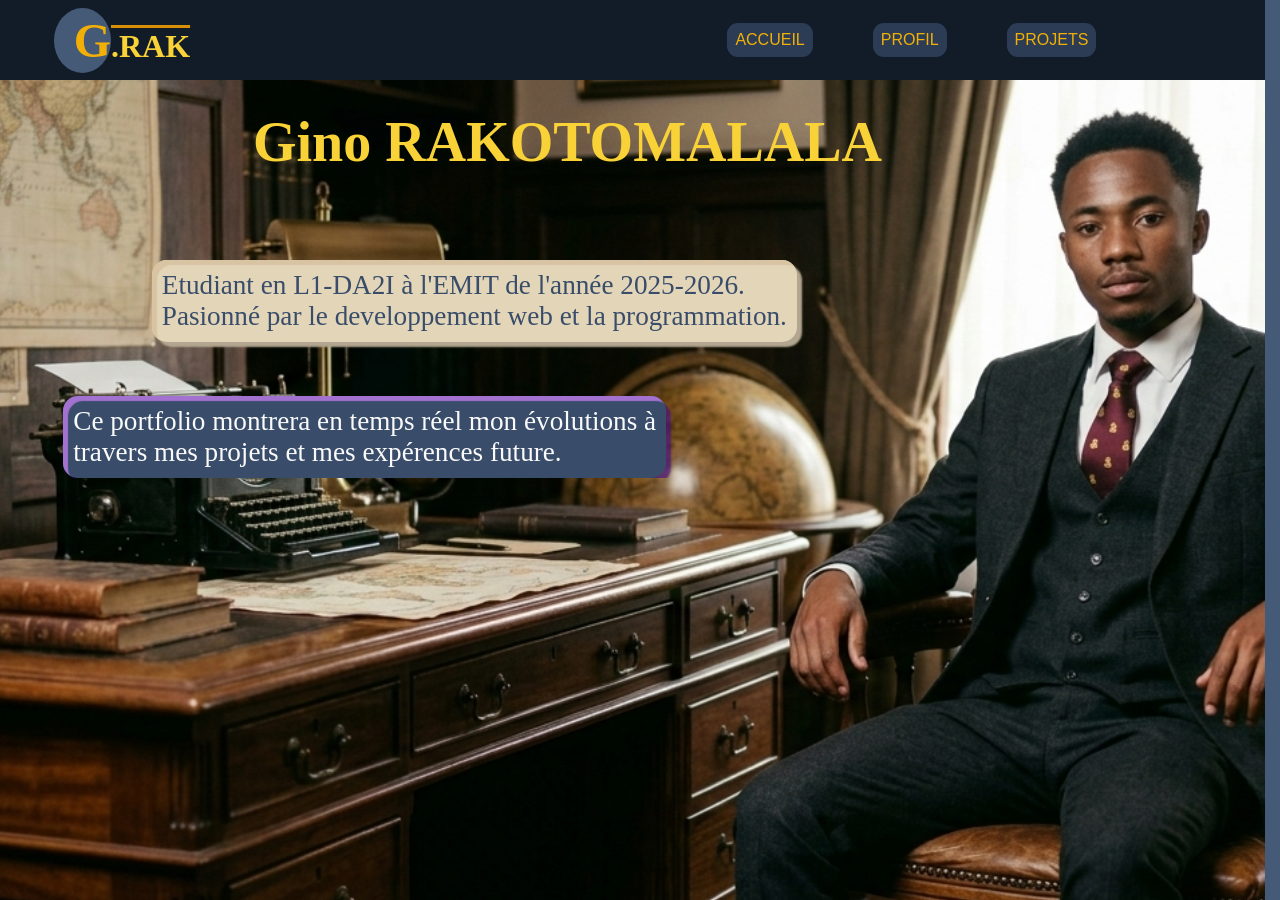
==== commit 7bee08fe: "rajout de Keyframe" ====
--- a/Portfolio.html
+++ b/Portfolio.html
@@ -83,7 +83,7 @@
                 </div>
                 <div class="list">
                     <div class="img">
-                        <img src="" alt="">
+                        <img src="" alt="Le projet est surment en voie de developpement">
                     </div>
                     <a href="" class="ancre">Visiter le site</a>
                     <p class="notif">Encore un projet que j'ais fais par hasard pour m'exércé
--- a/folio.css
+++ b/folio.css
@@ -101,10 +101,6 @@
     border: none;
 }
 
-button.active{
-    /* background: #800000; */
-}
-
 
 button:hover{
     opacity: 0.6;
@@ -116,6 +112,7 @@
 #conteneur{
     background: url("img/Gemini_Generated_Image_dcb605dcb605dcb6.png") center/cover no-repeat;
     background-attachment: fixed;
+    background-position-y: 70px;
     min-height: 100vh;
     position: relative;
     width: auto;
@@ -183,6 +180,11 @@
 }
 
 /* section du profil */
+
+#profil{
+    animation: profil 1s ease-in;
+}
+
 #Rad{
     text-align: center;
     color: #121b28;
@@ -206,7 +208,7 @@
 #CV{
     text-align: center;
     background: #121b28;
-    color: #f8d237;
+    color: #f2b006;
     font-size: 2em;
     border: 2px solid #4E3B2A;
     border-radius: 25px;
@@ -215,7 +217,6 @@
     padding: 8px;
     width: fit-content;
     margin: 50px auto;
-    /* z-index: 100 !important; */
 }
 
 #CV:hover{
@@ -230,18 +231,31 @@
 }
 
 .pre{
-    color: #121b28;
+    color: #f2b006;
 }
 
 li{
     color: #FAFAFA;
 }
 
+@keyframes profil {
+    0%{
+        transform: translateY(-1000px);
+    }
+    100%{
+        transform: translateY();
+    }
+}
+
 /* section projets */
+
+#projets{
+    animation: projet 1s ease-in;
+}
 
  #réaliser{
      margin-top: 100px;
-     color: #f8d237;
+     color: #121b28;
      font-size: 2em;
  }
 
@@ -261,7 +275,6 @@
     flex-direction: column;
     justify-content: center;
     padding: 20px;
-    /* border-radius: 50px; */
 }
 
 .img{
@@ -276,7 +289,7 @@
 
 }
 
-.ancre{
+.ancre,.ancre2{
     text-align: center;
     background-color: #2c3c55;
     border: 1px solid #455a76;
@@ -287,7 +300,25 @@
     font-size: 2em;
 }
 
+.ancre:hover{
+    text-decoration: underline;
+    color: #d79005;
+}
+.ancre2:hover{
+    transform: translateY(-200px);
+}
+
 .notif{
     color: #FAFAFA;
     text-align: justify;
+}
+
+@keyframes projet {
+    0%{
+        transform: scale(8);
+        /* transition: 2s; */
+    }
+    100%{
+        transform: scale();
+    }
 }
